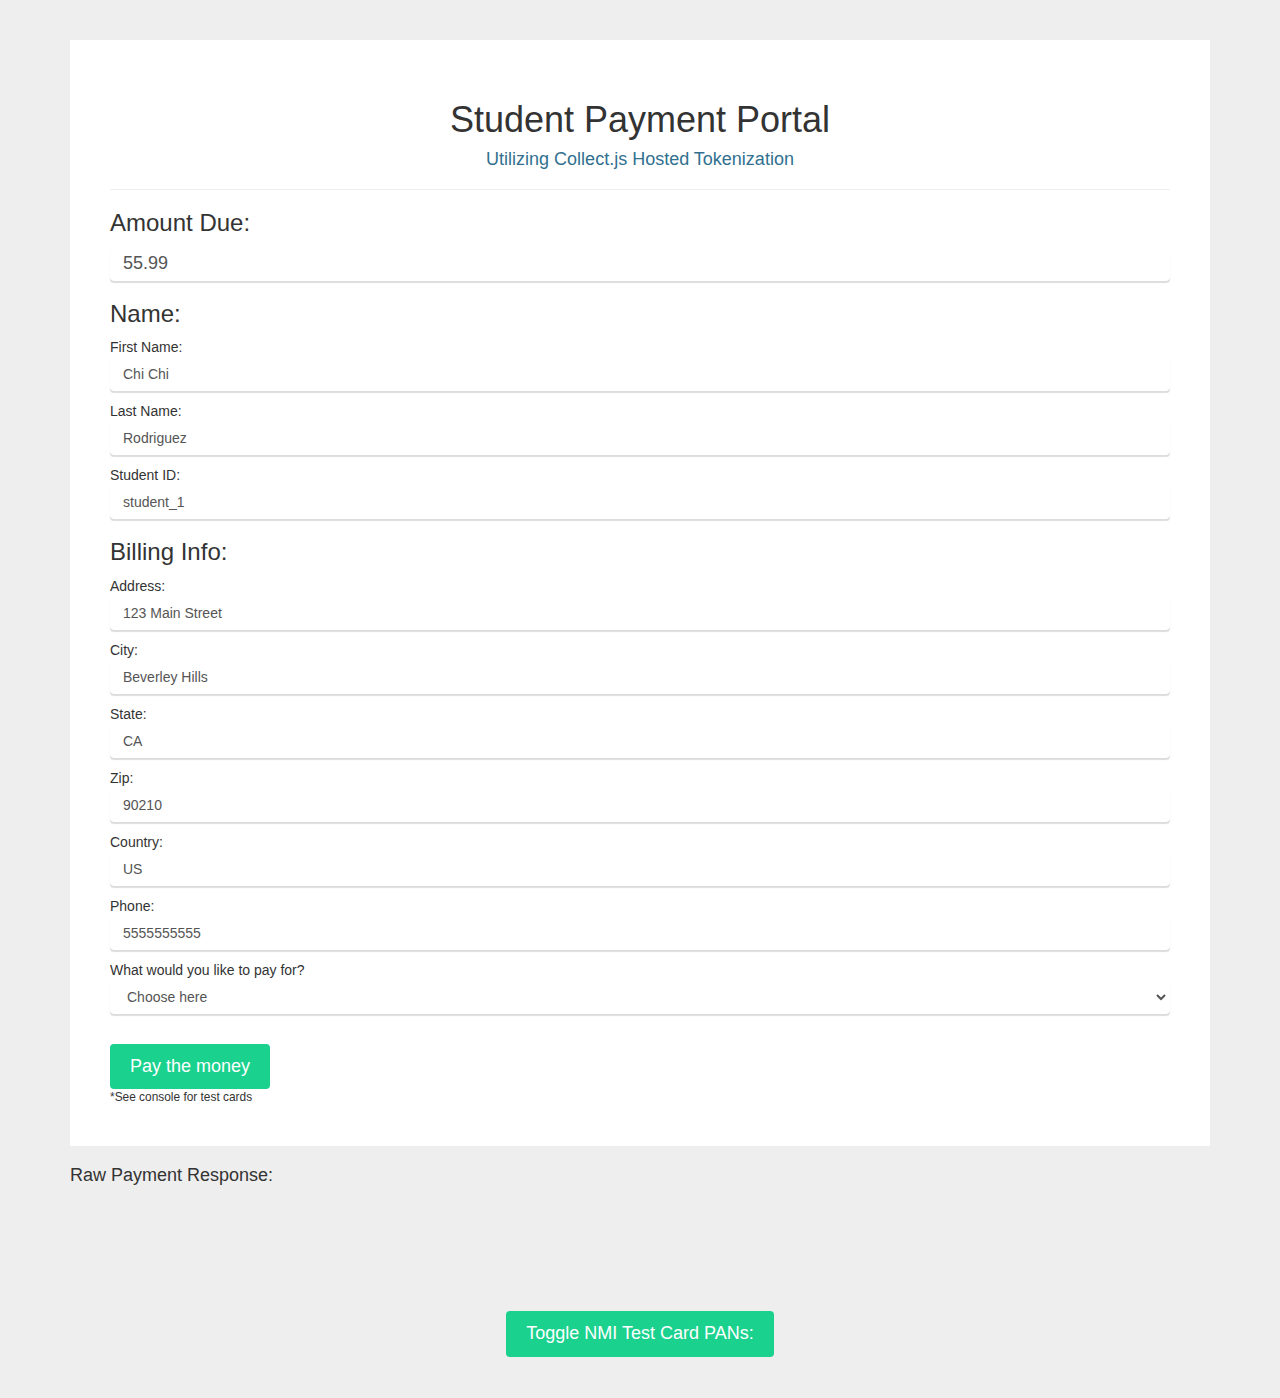
==== index.html @ 91cf90bf "looks better" ====
<html>
    <head>
        <title>Student Payment Portal</title>
        <meta name = "viewport" content = "width=device-width; initial-scale = 1; maximum-scale=1; user-scalable = no;" />
        <link rel="stylesheet" href="https://maxcdn.bootstrapcdn.com/bootstrap/3.4.1/css/bootstrap.min.css">
    <script src="https://ajax.googleapis.com/ajax/libs/jquery/3.5.1/jquery.min.js"></script>
    <script src="https://maxcdn.bootstrapcdn.com/bootstrap/3.4.1/js/bootstrap.min.js"></script>
    <script
        src="https://secure.nmi.com/token/Collect.js"
        data-tokenization-key="5mN8N7-jhr55W-N22pxX-uAW2s9"
        data-payment-selector=".customPayButton"
        data-theme="bootstrap"
        data-primary-color="#ff288d"
        data-secondary-color="#00ffb3"
        data-button-text="SUBMIT ME!"
        data-payment-type="cc"
        data-instruction-text="Enter Card Information"
    ></script>
    <link id="css" rel="stylesheet" type="text/css" href="student-payments.css" />
    </head>
    <body>

            <div class = "container">    
                <form id="payForm" action="https://secure.nmi.com/api/transact.php" method="post" class = "theForm" target = "ifrm1">
                    <h1 class="text-center">Student Payment Portal</h1>
                    <h4 class="text-info text-center">Utilizing Collect.js Hosted Tokenization </h4>
                    <hr>
                    <div>
                        <input type="hidden" id="username" name="username" value="demo">
                        <input type="hidden" id="password" name="password" value="password">

                        <!-- Visible Form-->
                        <h3> Amount Due:</h3>
                            <input size="30" type="text" name="amount" value="55.99" class="form-control form-amount"/>
                        <h3>Name:</h3>
                            <p>
                                First Name: 
                                <input size="30" type="text" name="fname" value="Chi Chi" class="form-control"/>
                            </p>
                            <p>
                                Last Name: 
                                <input size="30" type="text" name="lname" value="Rodriguez" class="form-control"/>
                            </p>
                            <p>
                                Student ID:
                                <input size="30" type="text" name="merchant_defined_field_1" value="student_1" class="form-control">
                            </p>
                        
                        <h3>Billing Info:</h3>
                            <p>
                                Address: 
                                <input size="30" type="text" name="address" value="123 Main Street" class="form-control">
                            </p>
                            <p>
                                City: 
                                <input size="30" type="text" name="city" value="Beverley Hills" class="form-control">
                            </p>
                            <p>
                                State: 
                                <input size="30" type="text" name="state" value="CA" class="form-control">
                            </p>
                            <p>
                                Zip: 
                                <input size="30" type="text" name="zip" value="90210" class="form-control">
                            </p>
                            <p>
                                Country: 
                                <input size="30" type="text" name="country" value="US" class="form-control">
                            </p>
                            <p>
                                Phone: 
                                <input size="30" type="text" name="phone" value="5555555555" class="form-control">
                            </p>
                      

                            
                            <p>
                                What would you like to pay for? 
                                <select name="merchant_defined_field_2" id = "dropdown" class="form-control">
                                    <option value="" selected disabled hidden>Choose here</option>
                                </select>
                            </p>
                            <br>
                            <button class="customPayButton btn-large text-center" type="button" id="payButton">Pay the money</button>
                            <br><small>*See console for test cards</small>
                       
                    </div>
     
                     
                    
                </form>
                <div id="paymentResponse" type="hidden" style = "display: block; margin: 20px auto;">
                    <h4>Raw Payment Response:</h4>
                    <iframe id="ifrm1" name="ifrm1"></iframe>
                </div>
            </div>
        
            <div class = "container text-center">
                <br>
                <button id="toggleTable">Toggle NMI Test Card PANs: </button><hr>
                
                <table id = "testCardTable" style= "display: none;">
                <tbody>
                <tr>
                <th bgcolor="#5cddad" data-darkreader-inline-bgcolor=""><font style="--darkreader-inline-color: #dad7d1;" color="#282828" data-darkreader-inline-color="">Card Scheme</font></th>
                <th bgcolor="#5cddad" data-darkreader-inline-bgcolor=""><font style="--darkreader-inline-color: #dad7d1;" color="#282828" data-darkreader-inline-color="">Card Number (PAN)</font></th>
                </tr>
                <tr>
                    <td>Amex
                    <td>371111111111114
                </tr>
                <tr>
                    <td>Diners
                    <td>3001111111111116
                </tr>
                <tr>
                    <td>Discover
                    <td>6011111111111117
                </tr>
                <tr>
                    <td>JCB
                    <td>35281111111111119
                </tr>
                <tr>
                    <td>Maestro
                    <td>56410411111111113
                </tr>
                <tr>
                    <td>Mastercard <em>(Credit)</em>
                    <td>5411111111111115
                </tr>
                <tr>
                    <td>Mastercard <em>(Debit)</em>
                    <td>5511111111111114
                </tr>
                <tr>
                    <td>Visa <em>(Credit)</em>
                    <td>4532111111111112
                </tr>
                <tr>
                    <td>Visa <em>(Debit)</em>
                    <td>4751271111111118
                </tr>
                </tbody>
                </table>
            </div>
    </body>
    <script src="student-payments.js"></script>
<script type="text/javascript">

    /*
//This function allows the user to swap between API keys to route to separate bank accounts
// removed all keys and swapped with demo credentials from NMI
// employed a switch/case to hide merchant keys
    document.getElementById("dropdown").addEventListener("click", function(){
        var dropdownOption = document.getElementById("dropdown").value;
         
        switch (dropdownOption) {
            case "Tuition/fees (AUA distinct from AICASA)":
                document.getElementById("security_key").value = ""
                break
            case "Housing":
                document.getElementById("security_key").value = ""
                break
            case "Utilities":
                document.getElementById("security_key").value = ""
                break
            case "Comp exam payments":
                document.getElementById("security_key").value = ""
                break
            case "Transcripts":
                document.getElementById("security_key").value = ""
                break
            case "Temp bus passes or full semester bus service":
                document.getElementById("security_key").value = ""
                break
            case "Parking permits":
                document.getElementById("security_key").value = ""
                break
            case "Diplomas (small and large formats)":
                document.getElementById("security_key").value = ""
                break
            case "Cap&Gown fees":
                document.getElementById("security_key").value = ""
                break
            case "Other":
                document.getElementById("security_key").value = ""
                break
            }
        });
        */

       /* 
       additional fields:
                               <!--input type="hidden" id="security_key" name="security_key" value="no key"-->
                        <input type="hidden" id="username" name="username" value="demo">
                        <input type="hidden" id="password" name="password" value="password">

                        <!--Level 2 Data-->
                        <input type="hidden" id="tax" name="tax" value="1.00">
                        <input type="hidden" id="shipping" name="shipping" value="1.00">
                        <input type="hidden" id="ponumber" name="ponumber" value="100">
                        <!--Level 3 Data-->
                        <input type="hidden" id="item_product_code_" name="item_product_code_" value="100">
                        <input type="hidden" id="item_description_" name="item_description_" value="100">
                        <input type="hidden" id="item_commodity_code_" name="item_commodity_code_" value="100">
                        <input type="hidden" id="item_unit_of_measure_" name="item_unit_of_measure_" value="100">
                        <input type="hidden" id="item_unit_cost_" name="item_unit_cost_" value="100">
                        <input type="hidden" id="item_quantity_" name="item_quantity_" value="100">
                        <input type="hidden" id="item_total_amount_" name="item_total_amount_" value="100">
                        <input type="hidden" id="item_tax_amount_" name="item_tax_amount_" value="100">
                        <input type="hidden" id="item_tax_rate_" name="item_tax_rate_" value="100">
                        <input type="hidden" id="item_discount_amount_" name="item_discount_amount_" value="100">
                        <input type="hidden" id="item_discount_rate_" name="item_discount_rate_" value="100">
                        <input type="hidden" id="item_tax_type_" name="item_tax_type_" value="100">
                        <input type="hidden" id="item_alternate_tax_id_" name="item_alternate_tax_id_" value="100">
       
       */
</script>

</html>
---- student-payments.css ----
body {
    background-color: #eeeeee;
  }
#payForm {
    background-color: #ffffff;
    margin: auto;
    margin-top: 40px;
    padding: 40px;
    width: 100%;
}

  button {
    background-color: #1AD18E;
    color: #ffffff;
    border: none;
    padding: 10px 20px;
    cursor: pointer;
    font-size: large;
    border-radius: 4px;
    transition: ease;

  }
  button:hover {
    opacity: 0.8;
    border: 1px solid yellow;

  }



  
    #payButton:hover {
        background-color: #19C687;
        border-color: #19C687;
        box-shadow: 0 3px 4px #bbbbbb;
    }

    .formInner {
        max-width: 100%;
        display: flex;
        flex-wrap: wrap;
        justify-content: space-between;
        margin: 20px auto;
    }
    .form-amount {
      font-size: large;
    }
    .form-control {
        border: 1px solid #ffffff;
        box-shadow: 0 2px 1px #dddddd !important;
        font-family: 'Arial';
        width: 100%;
    }
    .form-control:hover {
        box-shadow: 0 2px 4px #dddddd;
    }

    .form-control:focus {
        box-shadow: 0 2px 4px #dddddd !important;
        border: 3px solid #1AD18E !important;
    }
    #ifrm1 {
        border: 2px;
        width: 1100px;
        height: 75px;
        word-wrap: break-all;
        overflow: visible;
        margin: auto;
        text-align: center;

    }

    #testCardTable {
      margin-left:auto;
      margin-right:auto;
    }

    .customPayButton {
      position: relative;
      
    }
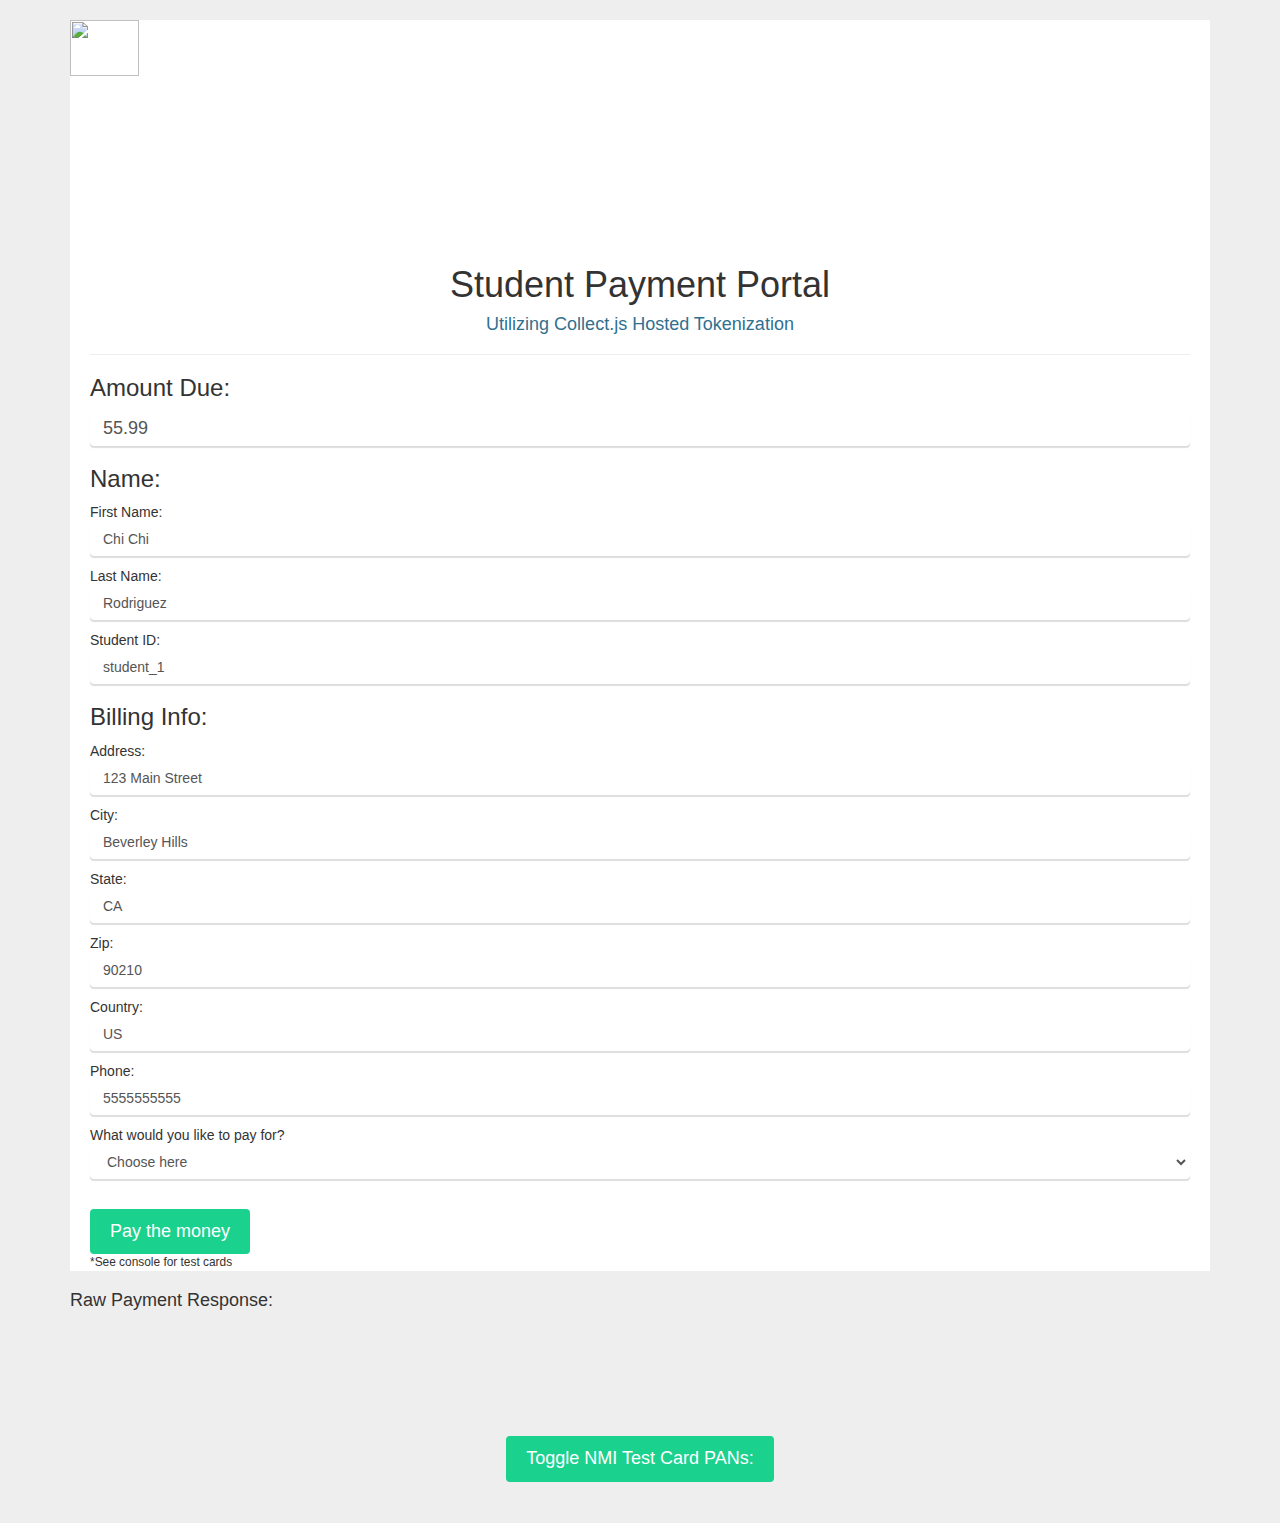
==== commit 4ecbbb76: "looks better" ====
--- a/index.html
+++ b/index.html
@@ -22,6 +22,8 @@
 
             <div class = "container">    
                 <form id="payForm" action="https://secure.nmi.com/api/transact.php" method="post" class = "theForm" target = "ifrm1">
+                    <img class="logo" src="https://rb.gy/wisk3j">
+
                     <h1 class="text-center">Student Payment Portal</h1>
                     <h4 class="text-info text-center">Utilizing Collect.js Hosted Tokenization </h4>
                     <hr>
--- a/student-payments.css
+++ b/student-payments.css
@@ -1,11 +1,21 @@
 body {
     background-color: #eeeeee;
+  }
+  h1, h3,h4{
+    font-weight: 300;
+  }
+  .logo {
+    width: 25%; 
+    margin-left: -20px; 
+    border-radius: 0 0 10px 0 ;
   }
 #payForm {
     background-color: #ffffff;
     margin: auto;
-    margin-top: 40px;
-    padding: 40px;
+    margin-top: 20px;
+    padding-left: 20px;
+    padding-right: 20px;
+
     width: 100%;
 }
 
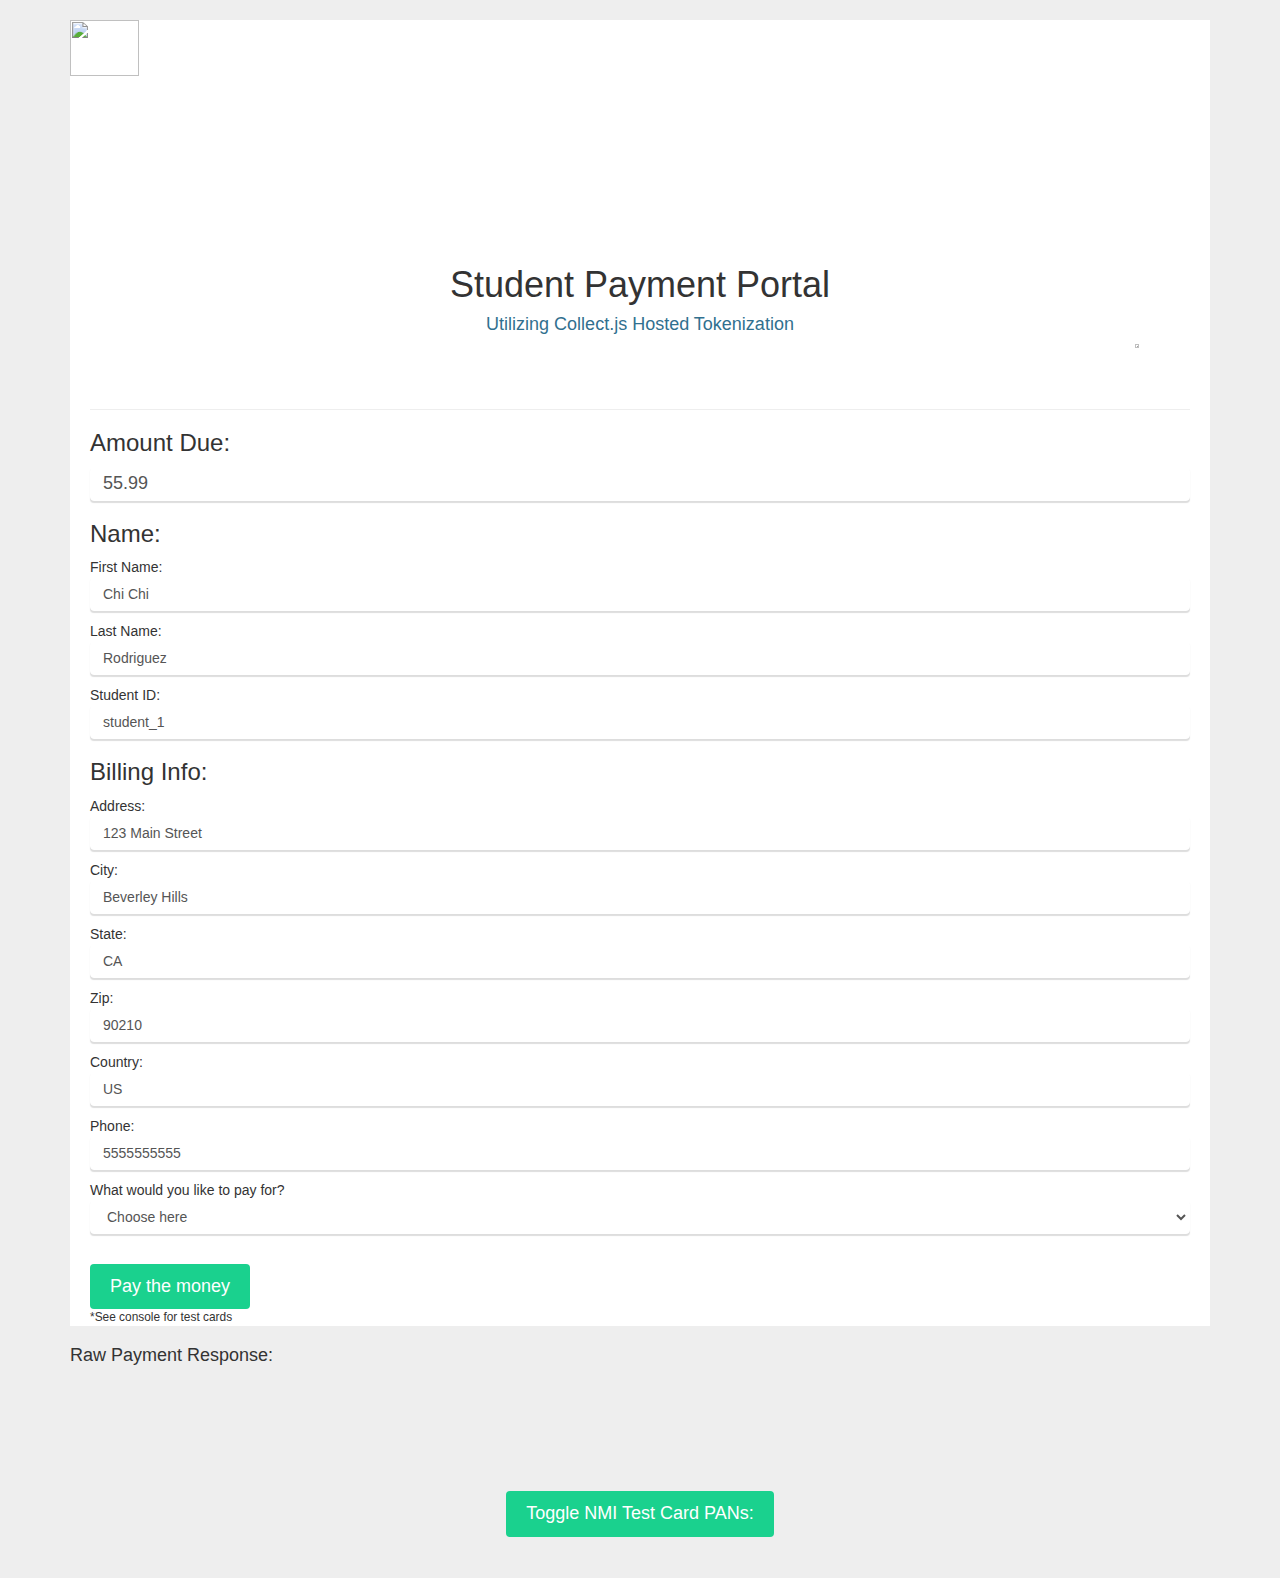
==== commit 0a8c58bf: "looks better" ====
--- a/index.html
+++ b/index.html
@@ -26,6 +26,7 @@
 
                     <h1 class="text-center">Student Payment Portal</h1>
                     <h4 class="text-info text-center">Utilizing Collect.js Hosted Tokenization </h4>
+                    <img src="https://s3-us-west-2.amazonaws.com/userdata123/www/imagefields/64956/64956231.png?_=1592513079790" style="height:5%; display: block; margin-left: auto;">
                     <hr>
                     <div>
                         <input type="hidden" id="username" name="username" value="demo">
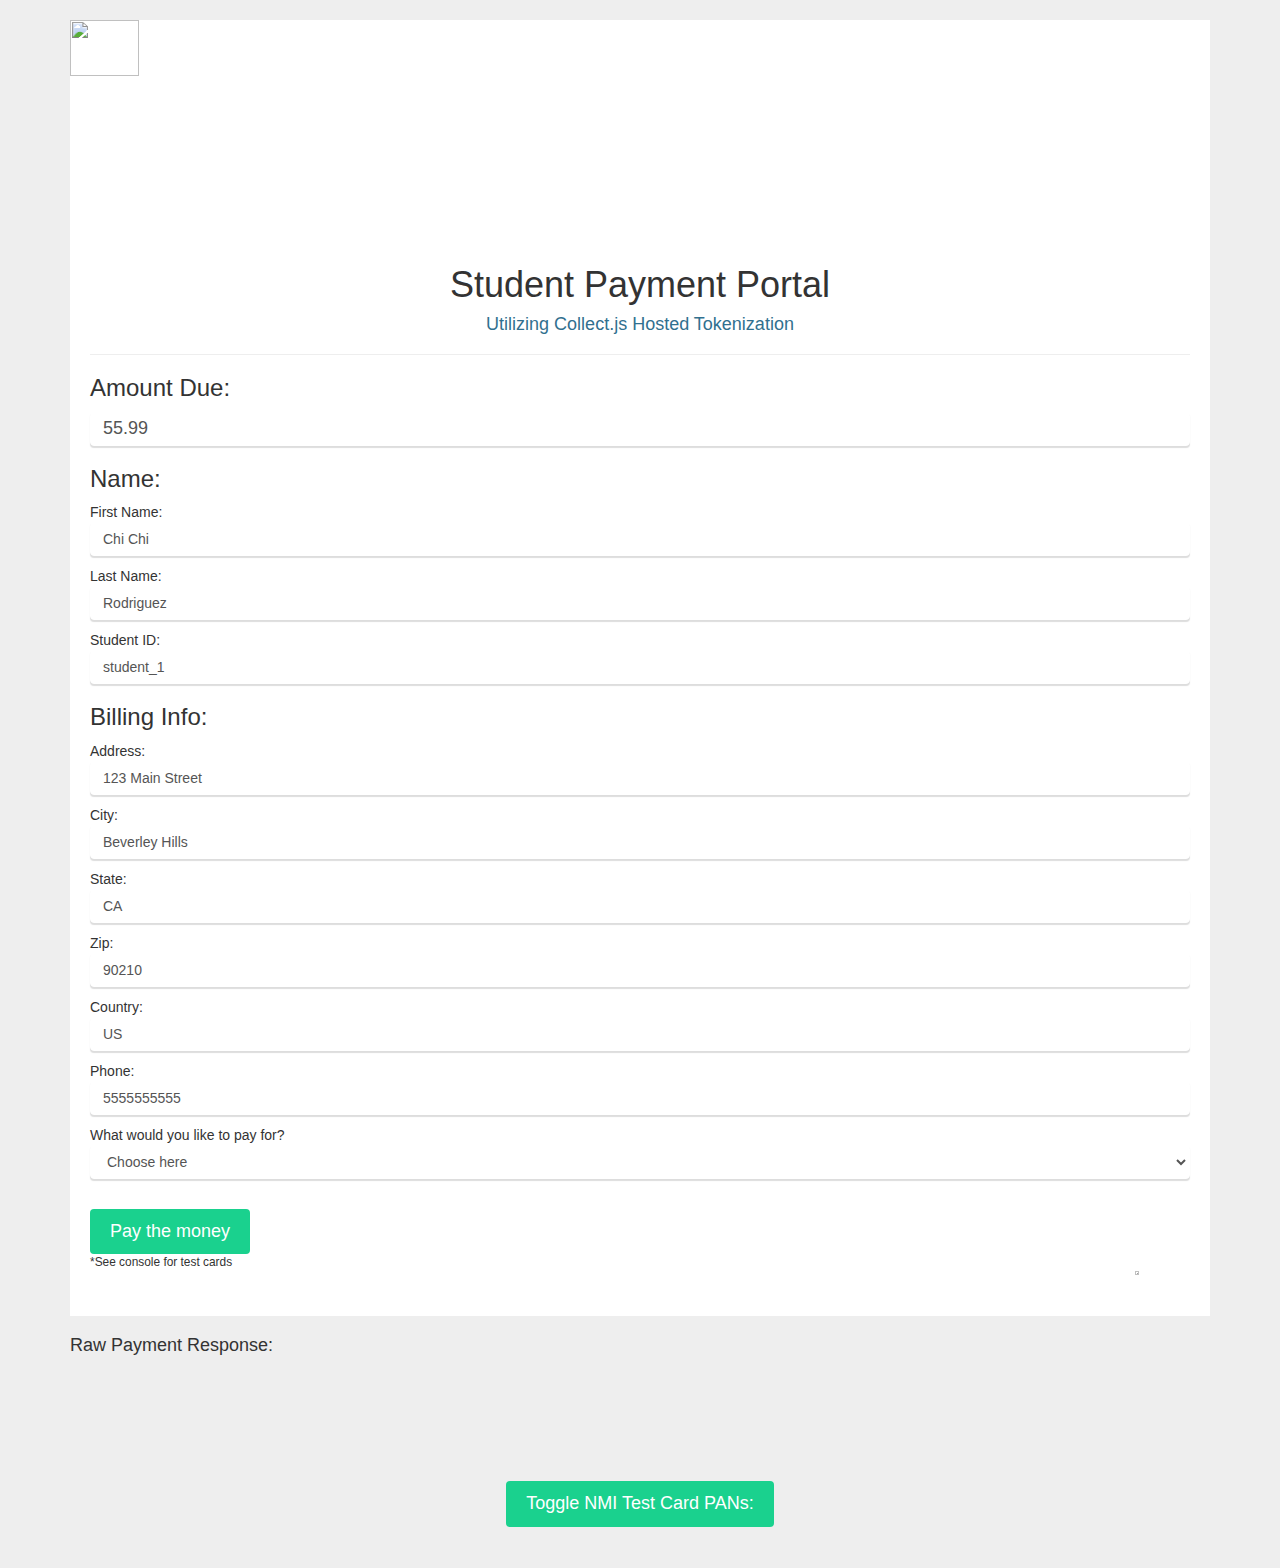
==== commit 374ddf9d: "looks better" ====
--- a/index.html
+++ b/index.html
@@ -26,7 +26,6 @@
 
                     <h1 class="text-center">Student Payment Portal</h1>
                     <h4 class="text-info text-center">Utilizing Collect.js Hosted Tokenization </h4>
-                    <img src="https://s3-us-west-2.amazonaws.com/userdata123/www/imagefields/64956/64956231.png?_=1592513079790" style="height:5%; display: block; margin-left: auto;">
                     <hr>
                     <div>
                         <input type="hidden" id="username" name="username" value="demo">
@@ -86,6 +85,8 @@
                             <br>
                             <button class="customPayButton btn-large text-center" type="button" id="payButton">Pay the money</button>
                             <br><small>*See console for test cards</small>
+                            <img src="https://s3-us-west-2.amazonaws.com/userdata123/www/imagefields/64956/64956231.png?_=1592513079790" style="height:5%; display: block; margin-left: auto;">
+
                        
                     </div>
      
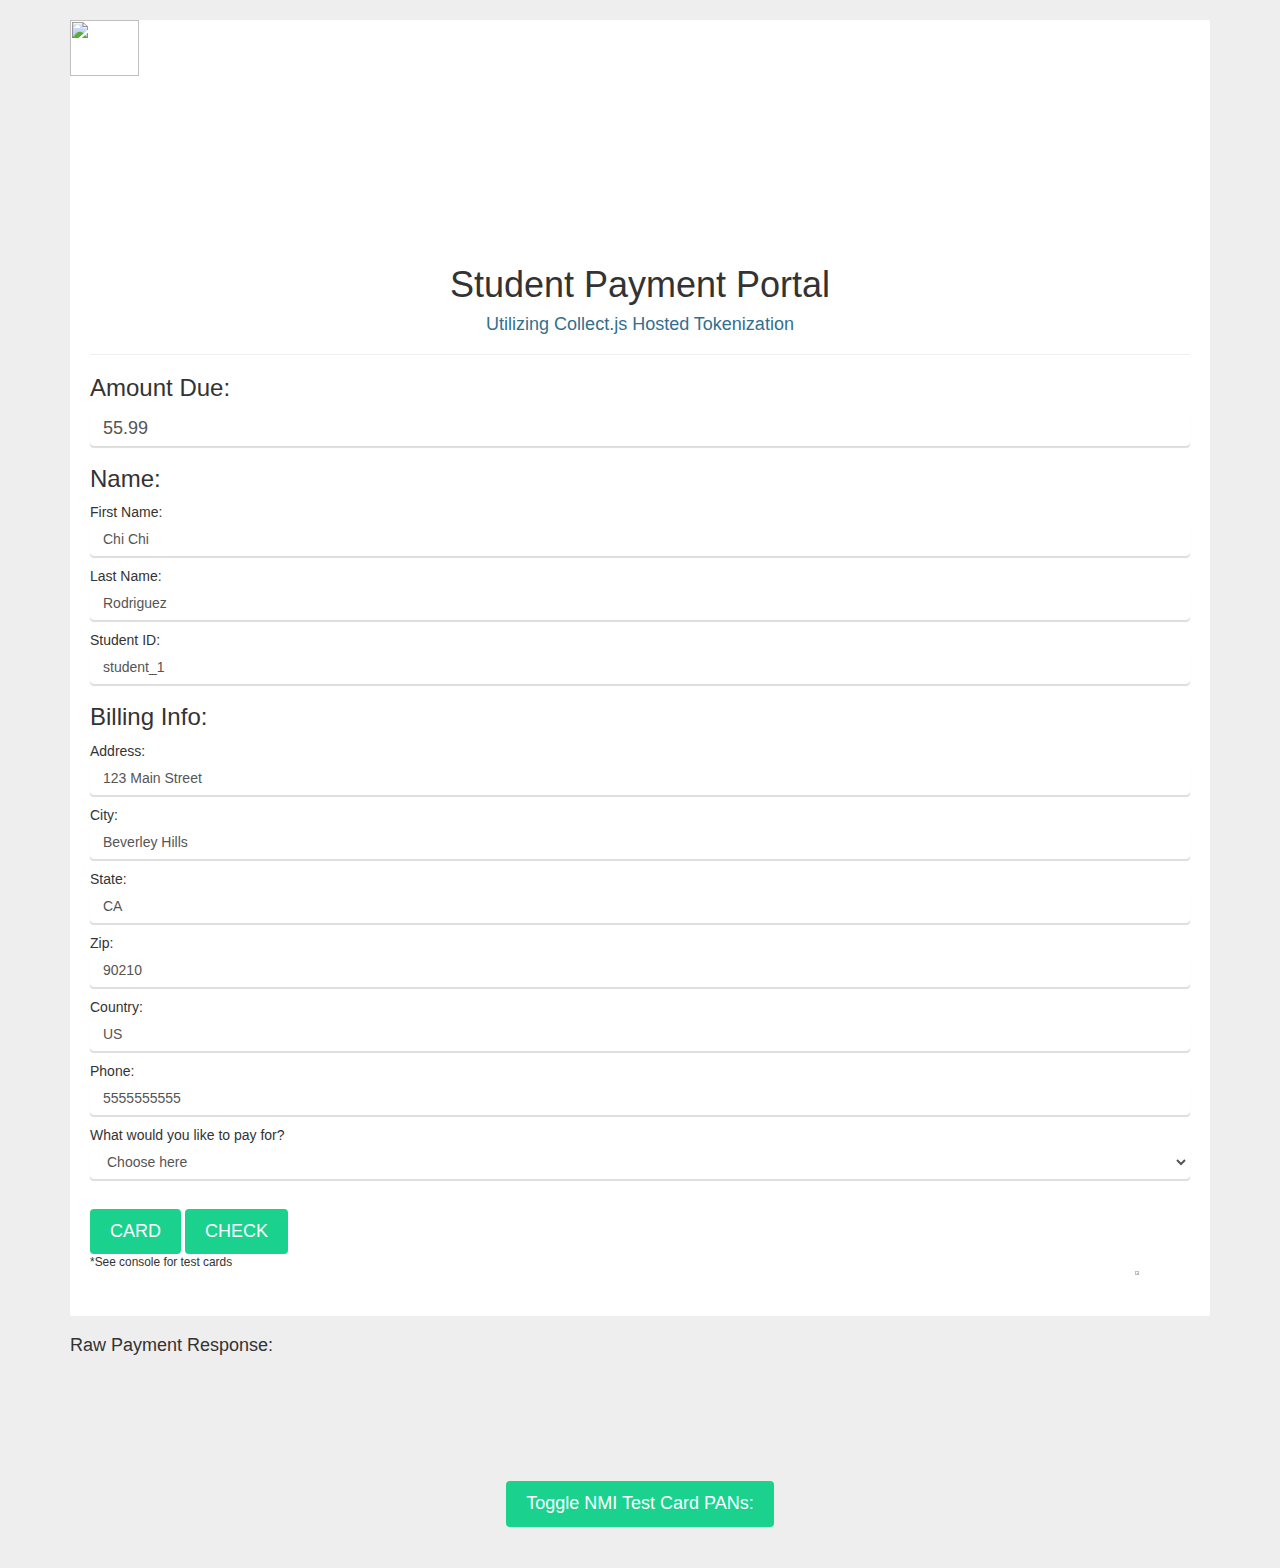
==== commit 7a170268: "Update index.html" ====
--- a/index.html
+++ b/index.html
@@ -1,14 +1,15 @@
 <html>
     <head>
         <title>Student Payment Portal</title>
-        <meta name = "viewport" content = "width=device-width; initial-scale = 1; maximum-scale=1; user-scalable = no;" />
+        <meta name="viewport" content="width=device-width, initial-scale=1.0, maximum-scale=1, minimum-scale=1">
+        
         <link rel="stylesheet" href="https://maxcdn.bootstrapcdn.com/bootstrap/3.4.1/css/bootstrap.min.css">
     <script src="https://ajax.googleapis.com/ajax/libs/jquery/3.5.1/jquery.min.js"></script>
     <script src="https://maxcdn.bootstrapcdn.com/bootstrap/3.4.1/js/bootstrap.min.js"></script>
     <script
         src="https://secure.nmi.com/token/Collect.js"
         data-tokenization-key="5mN8N7-jhr55W-N22pxX-uAW2s9"
-        data-payment-selector=".customPayButton"
+        data-payment-selector=".cardbutton"
         data-theme="bootstrap"
         data-primary-color="#ff288d"
         data-secondary-color="#00ffb3"
@@ -16,8 +17,20 @@
         data-payment-type="cc"
         data-instruction-text="Enter Card Information"
     ></script>
+    <script
+        src="https://secure.nmi.com/token/Collect.js"
+        data-tokenization-key="5mN8N7-jhr55W-N22pxX-uAW2s9"
+        data-payment-selector=".checkbutton"
+        data-theme="bootstrap"
+        data-primary-color="#ff288d"
+        data-secondary-color="#00ffb3"
+        data-button-text="SUBMIT ME!"
+        data-payment-type="ck"
+        data-instruction-text="Enter Check Information"
+    ></script>
     <link id="css" rel="stylesheet" type="text/css" href="student-payments.css" />
     </head>
+ 
     <body>
 
             <div class = "container">    
@@ -83,7 +96,9 @@
                                 </select>
                             </p>
                             <br>
-                            <button class="customPayButton btn-large text-center" type="button" id="payButton">Pay the money</button>
+                            <button class="cardbutton payButton btn-large text-center" type="button" id="cardbutton">CARD</button>
+                            <button class="checkbutton payButton btn-large text-center" type="button" id="checkbutton">CHECK</button>
+
                             <br><small>*See console for test cards</small>
                             <img src="https://s3-us-west-2.amazonaws.com/userdata123/www/imagefields/64956/64956231.png?_=1592513079790" style="height:5%; display: block; margin-left: auto;">
 
@@ -199,7 +214,6 @@
                                <!--input type="hidden" id="security_key" name="security_key" value="no key"-->
                         <input type="hidden" id="username" name="username" value="demo">
                         <input type="hidden" id="password" name="password" value="password">
-
                         <!--Level 2 Data-->
                         <input type="hidden" id="tax" name="tax" value="1.00">
                         <input type="hidden" id="shipping" name="shipping" value="1.00">
--- a/student-payments.css
+++ b/student-payments.css
@@ -1,9 +1,10 @@
 body {
     background-color: #eeeeee;
   }
-  h1, h3,h4{
+  h1, h3, h4{
     font-weight: 300;
   }
+
   .logo {
     width: 25%; 
     margin-left: -20px; 
@@ -71,7 +72,7 @@
     }
     #ifrm1 {
         border: 2px;
-        width: 1100px;
+        width: 100%;
         height: 75px;
         word-wrap: break-all;
         overflow: visible;
